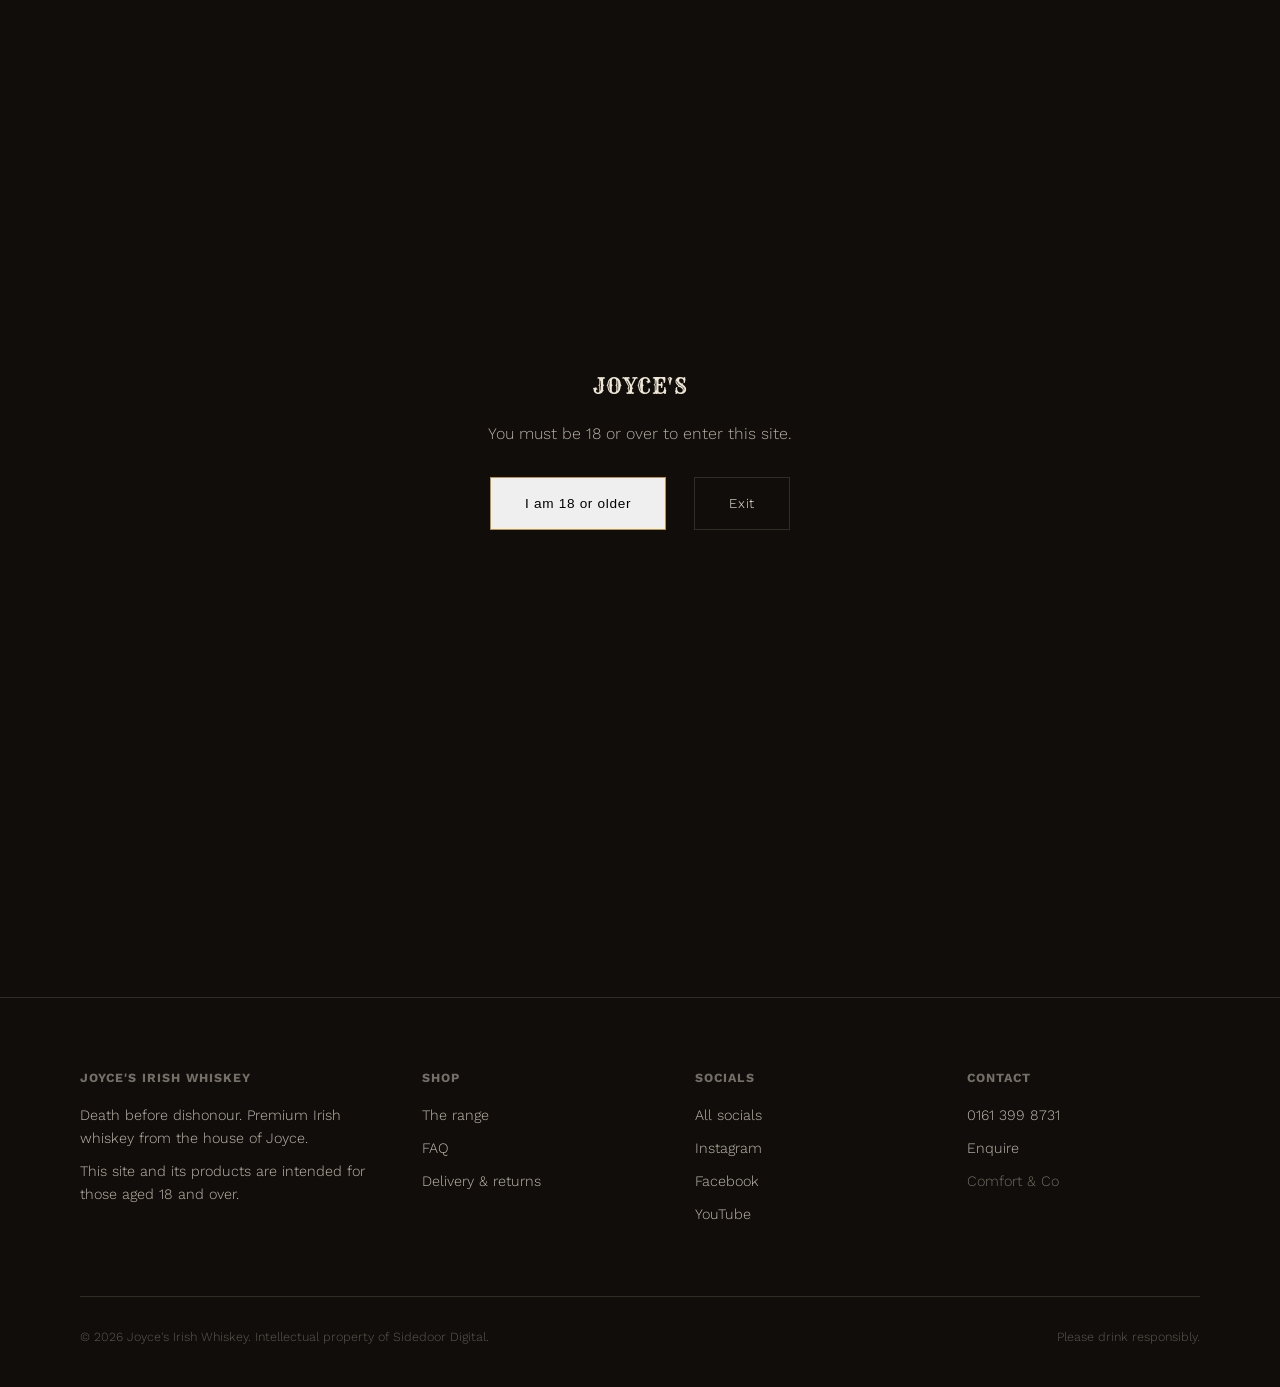
==== contact.html @ 5eaad988 "Init Commit" ====
<!DOCTYPE html>
<html lang="en">
<head>
<meta charset="UTF-8">
<meta name="viewport" content="width=device-width, initial-scale=1.0">
<title>Contact | Joyce's Irish Whiskey</title>
<meta name="description" content="Get in touch with Joyce's Irish Whiskey.">
<link rel="preconnect" href="https://fonts.googleapis.com">
<link rel="preconnect" href="https://fonts.gstatic.com" crossorigin>
<link href="https://fonts.googleapis.com/css2?family=Fraunces:opsz,wght@9..144,300;9..144,500;9..144,600;9..144,700&family=Rye&family=Work+Sans:wght@300;400;500&display=swap" rel="stylesheet">
<link rel="stylesheet" href="/styles.css">
</head>
<body>

<div id="site-header"></div>

<section class="page-hero">
  <div class="wrap">
    <div class="eyebrow-plain">Contact</div>
    <h1>Get in touch.</h1>
  </div>
</section>

<section>
  <div class="wrap contact-grid">
    <form class="contact-form" onsubmit="return false;">
      <label for="name">Name</label>
      <input id="name" type="text" required>
      <label for="email">Email</label>
      <input id="email" type="email" required>
      <label for="message">Message</label>
      <textarea id="message" rows="5" required></textarea>
      <button type="submit" class="btn">Send message</button>
    </form>
    <div class="contact-details">
      <div class="eyebrow-plain">Direct</div>
      <a href="tel:01613998731">0161 399 8731</a>
      <a href="mailto:hello@jiwhiskey.co.uk">hello@jiwhiskey.co.uk</a>
      <div class="eyebrow-plain" style="margin-top:30px;">Elsewhere</div>
      <a href="/socials.html">All socials</a>
      <a href="https://www.3dfightclubofficial.com/" target="_blank" rel="noopener">3D Fight Club</a>
    </div>
  </div>
</section>

<div id="site-footer"></div>
<script src="/partials.js"></script>
</body>
</html>
---- styles.css ----
:root{
    --ink:#100D0A;
    --parchment:#EFE7D6;
    --whiskey:#A9631E;
    --whiskey-light:#C98A3E;
    --gold:#B99242;
    --oxblood:#5C1A1A;
    --green:#1D2B20;
    --line: rgba(239,231,214,0.14);
  }
  *{box-sizing:border-box;margin:0;padding:0;}
  html{scroll-behavior:smooth;}
  body{
    background:var(--ink);
    color:var(--parchment);
    font-family:'Work Sans',sans-serif;
    font-weight:300;
    line-height:1.6;
    overflow-x:hidden;
  }
  h1,h2,h3,.display{
    font-family:'Fraunces',serif;
    font-weight:600;
    letter-spacing:-0.01em;
  }
  a{color:inherit;text-decoration:none;}
  .wrap{max-width:1200px;margin:0 auto;padding:0 40px;}
  @media(max-width:700px){.wrap{padding:0 22px;}}

  /* NAV */
  header{
    position:fixed;top:0;left:0;right:0;z-index:50;
    padding:22px 0;
    background:linear-gradient(to bottom, rgba(16,13,10,0.9), transparent);
  }
  nav{display:flex;justify-content:space-between;align-items:center;}
  .brand{font-family:'Rye',serif;font-size:1.3rem;letter-spacing:0.02em;}
  .navlinks{display:flex;gap:34px;font-size:0.85rem;letter-spacing:0.02em;}
  .navlinks a{opacity:0.75;transition:opacity 0.25s;}
  .navlinks a:hover{opacity:1;}
  .navlinks{display:none;}
  @media(min-width:820px){.navlinks{display:flex;}}

  /* HERO */
  .hero{
    min-height:100vh;
    display:flex;
    align-items:center;
    position:relative;
    padding-top:90px;
    background:
      radial-gradient(ellipse 900px 600px at 78% 40%, rgba(169,99,30,0.22), transparent 60%),
      var(--ink);
  }
  .hero .wrap{
    display:grid;
    grid-template-columns:1.1fr 0.9fr;
    gap:60px;
    align-items:center;
    width:100%;
  }
  @media(max-width:900px){.hero .wrap{grid-template-columns:1fr;}}

  .hero-copy .kicker{
    font-size:0.78rem;
    letter-spacing:0.14em;
    color:var(--whiskey-light);
    margin-bottom:22px;
  }
  .hero-copy h1{
    font-size:clamp(2.6rem,6vw,4.6rem);
    line-height:1.02;
    margin-bottom:26px;
  }
  .hero-copy .hook{
    font-family:'Rye',serif;
    font-weight:400;
    color:var(--gold);
  }
  .hero-copy p{
    max-width:44ch;
    color:rgba(239,231,214,0.72);
    font-size:1.02rem;
    margin-bottom:36px;
  }
  .btn{
    display:inline-block;
    padding:15px 34px;
    border:1px solid var(--gold);
    font-size:0.85rem;
    letter-spacing:0.05em;
    transition:background 0.25s, color 0.25s;
  }
  .btn:hover{background:var(--gold);color:var(--ink);}
  .btn-ghost{border-color:var(--line);margin-left:14px;}
  .btn-ghost:hover{background:var(--parchment);border-color:var(--parchment);}

  /* 360 VIEWER */
  .viewer-card{
    background:linear-gradient(160deg, rgba(255,255,255,0.03), rgba(255,255,255,0));
    border:1px solid var(--line);
    padding:26px;
  }
  .viewer-stage{
    height:440px;
    display:flex;align-items:center;justify-content:center;
    perspective:900px;
    cursor:grab;
    user-select:none;
    touch-action:none;
  }
  .viewer-stage:active{cursor:grabbing;}
  .bottle{
    width:150px;
    height:340px;
    position:relative;
    transform-style:preserve-3d;
    transition:transform 0.05s linear;
  }
  .bottle-face{
    position:absolute;inset:0;
    border-radius:14px 14px 6px 6px;
    background:linear-gradient(100deg, #7a4419 0%, #C98A3E 18%, #8a4f1c 40%, #5c3212 60%, #C98A3E 80%, #7a4419 100%);
    box-shadow: inset 0 0 40px rgba(0,0,0,0.5);
  }
  .bottle-neck{
    position:absolute;top:-46px;left:50%;transform:translateX(-50%);
    width:46px;height:56px;
    background:linear-gradient(100deg, #7a4419, #C98A3E, #5c3212);
    border-radius:6px 6px 2px 2px;
  }
  .bottle-label{
    position:absolute;top:120px;left:14px;right:14px;
    height:120px;
    background:rgba(239,231,214,0.94);
    color:var(--ink);
    display:flex;flex-direction:column;align-items:center;justify-content:center;
    text-align:center;padding:10px;
    border:1px solid rgba(0,0,0,0.15);
  }
  .bottle-label .lbl-brand{font-family:'Rye',serif;font-weight:400;font-size:1rem;}
  .bottle-label .lbl-sub{font-size:0.55rem;letter-spacing:0.12em;margin-top:6px;opacity:0.7;}
  .viewer-hint{
    text-align:center;font-size:0.78rem;color:rgba(239,231,214,0.5);
    margin-top:14px;letter-spacing:0.03em;
  }
  .viewer-note{
    font-size:0.72rem;color:rgba(239,231,214,0.35);text-align:center;margin-top:6px;
  }

  section{padding:120px 0;}
  .rule{height:1px;background:var(--line);}

  /* HERITAGE */
  .heritage{display:grid;grid-template-columns:0.9fr 1.1fr;gap:70px;align-items:start;}
  @media(max-width:900px){.heritage{grid-template-columns:1fr;}}
  .eyebrow-plain{color:var(--whiskey-light);font-size:0.85rem;margin-bottom:18px;}
  .heritage h2{font-size:clamp(2rem,4vw,2.8rem);margin-bottom:24px;}
  .heritage p{color:rgba(239,231,214,0.72);margin-bottom:20px;max-width:58ch;}

  /* FOUNDER */
  .founder{
    background:linear-gradient(180deg, rgba(92,26,26,0.12), transparent);
  }
  .founder .wrap{
    display:grid;grid-template-columns:0.8fr 1.2fr;gap:70px;align-items:center;
  }
  @media(max-width:900px){.founder .wrap{grid-template-columns:1fr;}}
  .founder-portrait{
    aspect-ratio:4/5;
    background:linear-gradient(145deg, #2a1d12, #100D0A);
    border:1px solid var(--line);
    display:flex;align-items:center;justify-content:center;
    font-size:0.8rem;color:rgba(239,231,214,0.3);
  }
  .founder h2{font-size:clamp(2rem,4vw,2.8rem);margin-bottom:20px;}
  .founder p{color:rgba(239,231,214,0.72);margin-bottom:18px;max-width:56ch;}
  .founder .sign{font-family:'Fraunces',serif;font-style:italic;color:var(--gold);margin-top:20px;font-size:1.1rem;}

  /* VENTURES */
  .ventures h2{font-size:clamp(1.8rem,3.4vw,2.4rem);margin-bottom:50px;}
  .venture-grid{display:grid;grid-template-columns:repeat(3,1fr);gap:1px;background:var(--line);border:1px solid var(--line);}
  @media(max-width:800px){.venture-grid{grid-template-columns:1fr;}}
  .venture-card{background:var(--ink);padding:38px;}
  .venture-card h3{font-size:1.2rem;margin-bottom:10px;}
  .venture-card p{font-size:0.88rem;color:rgba(239,231,214,0.6);margin-bottom:18px;}
  .venture-card a.link{font-size:0.8rem;color:var(--whiskey-light);border-bottom:1px solid currentColor;padding-bottom:2px;}

  .newsletter{
  background:var(--oxblood);
  padding:80px 0;
}
.news-inner{
  display:flex;justify-content:space-between;align-items:center;gap:40px;flex-wrap:wrap;
}
.newsletter h2{font-size:clamp(1.8rem,3.4vw,2.4rem);margin-bottom:10px;}
.newsletter p{color:rgba(239,231,214,0.75);max-width:36ch;}
.news-form{display:flex;gap:0;}
.news-form input{
  background:transparent;
  border:1px solid rgba(239,231,214,0.4);
  border-right:none;
  padding:15px 18px;
  color:var(--parchment);
  font-family:'Work Sans',sans-serif;
  min-width:240px;
}
.news-form input::placeholder{color:rgba(239,231,214,0.5);}
.news-form input:focus{outline:none;border-color:var(--parchment);}
.news-form .btn{border-color:rgba(239,231,214,0.4);}
.news-form .btn:hover{background:var(--parchment);border-color:var(--parchment);color:var(--ink);}
@media(max-width:600px){.news-form{flex-direction:column;width:100%;}
  .news-form input{border-right:1px solid rgba(239,231,214,0.4);border-bottom:none;min-width:0;}
  .news-form .btn{width:100%;}
}

footer{border-top:1px solid var(--line);padding:70px 0 40px;}
  .foot-grid{display:grid;grid-template-columns:1.3fr 1fr 1fr 1fr;gap:40px;margin-bottom:60px;}
  @media(max-width:800px){.foot-grid{grid-template-columns:1fr 1fr;}}
  .foot-col h4{font-size:0.78rem;letter-spacing:0.08em;color:rgba(239,231,214,0.45);margin-bottom:16px;}
  .foot-col a, .foot-col p{display:block;font-size:0.9rem;margin-bottom:10px;color:rgba(239,231,214,0.8);}
  .foot-col a:hover{color:var(--gold);}
  .foot-bottom{
    display:flex;justify-content:space-between;flex-wrap:wrap;gap:14px;
    font-size:0.78rem;color:rgba(239,231,214,0.35);
    padding-top:30px;border-top:1px solid var(--line);
  }
  .age-note{font-size:0.78rem;color:rgba(239,231,214,0.35);}

/* AGE GATE */
.age-gate{
  position:fixed;inset:0;z-index:200;
  background:var(--ink);
  display:flex;align-items:center;justify-content:center;
  text-align:center;
}
.age-gate-box p{color:rgba(239,231,214,0.75);margin:18px 0 30px;}
.age-gate-actions{display:flex;gap:14px;justify-content:center;flex-wrap:wrap;}

/* SHARED INNER PAGE HERO */
.page-hero{
  padding:170px 0 70px;
  border-bottom:1px solid var(--line);
}
.page-hero .eyebrow-plain{margin-bottom:14px;}
.page-hero h1{font-size:clamp(2.2rem,5vw,3.4rem);}

/* LONGFORM (Story page) */
.longform{max-width:70ch;}
.longform p{color:rgba(239,231,214,0.75);margin-bottom:22px;}

/* SHOP GRID */
.shop-grid{display:grid;grid-template-columns:repeat(3,1fr);gap:34px;}
@media(max-width:900px){.shop-grid{grid-template-columns:repeat(2,1fr);}}
@media(max-width:600px){.shop-grid{grid-template-columns:1fr;}}
.product-card{border:1px solid var(--line);padding:26px;}
.product-thumb{
  aspect-ratio:3/4;
  background:linear-gradient(160deg, #2a1d12, #100D0A);
  border:1px solid var(--line);
  display:flex;align-items:center;justify-content:center;
  font-size:0.78rem;color:rgba(239,231,214,0.3);
  margin-bottom:20px;
}
.product-card h3{font-size:1.1rem;margin-bottom:6px;}
.product-card .price{color:var(--whiskey-light);font-size:0.9rem;margin-bottom:16px;}

/* FAQ */
.faq-item{border-bottom:1px solid var(--line);padding:26px 0;}
.faq-item summary{cursor:pointer;font-family:'Fraunces',serif;font-size:1.1rem;list-style:none;}
.faq-item summary::-webkit-details-marker{display:none;}
.faq-item summary::after{content:'+';float:right;color:var(--gold);}
.faq-item[open] summary::after{content:'-';}
.faq-item p{color:rgba(239,231,214,0.7);margin-top:16px;max-width:60ch;}

/* SOCIALS PAGE */
.social-grid{display:grid;grid-template-columns:repeat(2,1fr);gap:1px;background:var(--line);border:1px solid var(--line);}
@media(max-width:700px){.social-grid{grid-template-columns:1fr;}}
.social-card{background:var(--ink);padding:34px;}
.social-card h3{font-size:1.1rem;margin-bottom:8px;}
.social-card p{font-size:0.88rem;color:rgba(239,231,214,0.6);margin-bottom:16px;}

/* CONTACT FORM */
.contact-grid{display:grid;grid-template-columns:1fr 1fr;gap:70px;}
@media(max-width:900px){.contact-grid{grid-template-columns:1fr;}}
.contact-form label{display:block;font-size:0.78rem;letter-spacing:0.04em;color:rgba(239,231,214,0.6);margin-bottom:8px;}
.contact-form input, .contact-form textarea{
  width:100%;background:transparent;border:1px solid var(--line);
  padding:13px 16px;color:var(--parchment);font-family:'Work Sans',sans-serif;
  margin-bottom:22px;
}
.contact-form input:focus, .contact-form textarea:focus{outline:none;border-color:var(--gold);}
.contact-details a{display:block;margin-bottom:14px;color:rgba(239,231,214,0.85);}
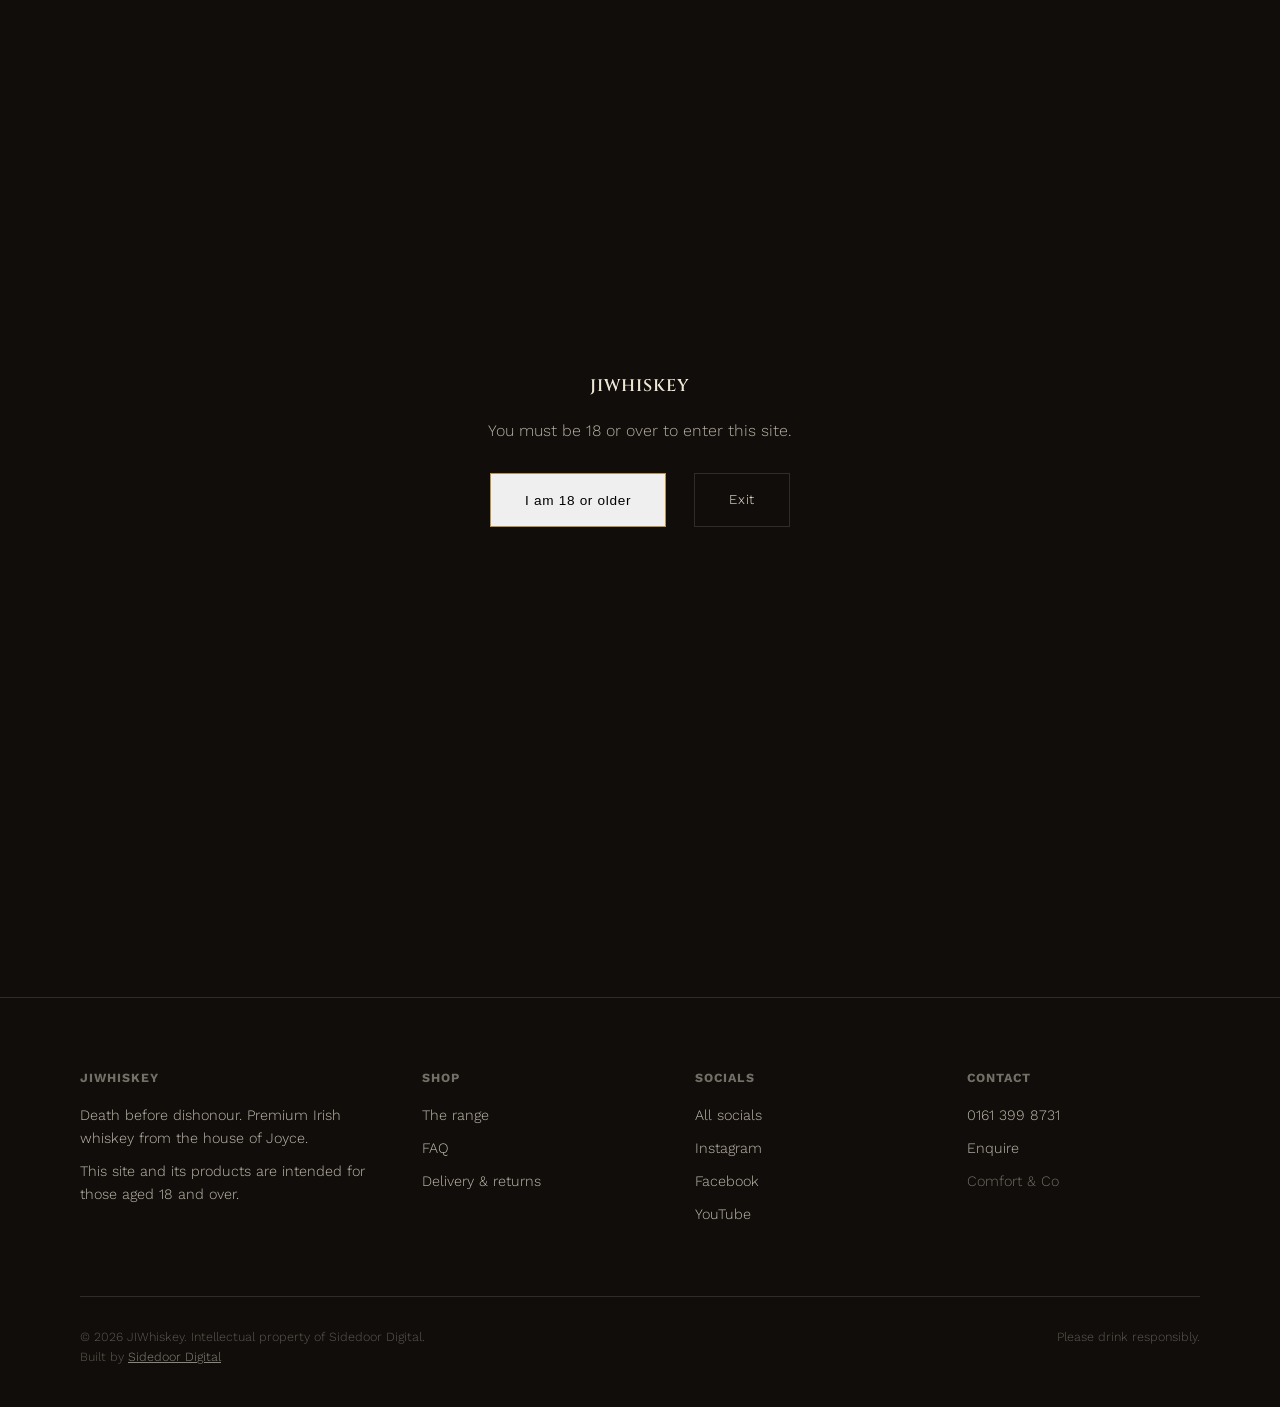
==== commit a36e066c: "new" ====
--- a/contact.html
+++ b/contact.html
@@ -3,11 +3,13 @@
 <head>
 <meta charset="UTF-8">
 <meta name="viewport" content="width=device-width, initial-scale=1.0">
-<title>Contact | Joyce's Irish Whiskey</title>
-<meta name="description" content="Get in touch with Joyce's Irish Whiskey.">
+<title>Contact | JIWhiskey</title>
+<meta name="description" content="Get in touch with JIWhiskey.">
+<link rel="canonical" href="https://www.jiwhiskey.co.uk/contact.html">
+<meta property="og:url" content="https://www.jiwhiskey.co.uk/contact.html">
 <link rel="preconnect" href="https://fonts.googleapis.com">
 <link rel="preconnect" href="https://fonts.gstatic.com" crossorigin>
-<link href="https://fonts.googleapis.com/css2?family=Fraunces:opsz,wght@9..144,300;9..144,500;9..144,600;9..144,700&family=Rye&family=Work+Sans:wght@300;400;500&display=swap" rel="stylesheet">
+<link href="https://fonts.googleapis.com/css2?family=Fraunces:opsz,wght@9..144,300;9..144,500;9..144,600;9..144,700&family=Cinzel:wght@400;600&family=Work+Sans:wght@300;400;500&display=swap" rel="stylesheet">
 <link rel="stylesheet" href="/styles.css">
 </head>
 <body>
--- a/styles.css
+++ b/styles.css
@@ -34,7 +34,7 @@
     background:linear-gradient(to bottom, rgba(16,13,10,0.9), transparent);
   }
   nav{display:flex;justify-content:space-between;align-items:center;}
-  .brand{font-family:'Rye',serif;font-size:1.3rem;letter-spacing:0.02em;}
+  .brand{font-family:'Cinzel',serif;font-weight:600;font-size:1.05rem;letter-spacing:0.06em;}
   .navlinks{display:flex;gap:34px;font-size:0.85rem;letter-spacing:0.02em;}
   .navlinks a{opacity:0.75;transition:opacity 0.25s;}
   .navlinks a:hover{opacity:1;}
@@ -73,8 +73,9 @@
     margin-bottom:26px;
   }
   .hero-copy .hook{
-    font-family:'Rye',serif;
-    font-weight:400;
+    font-family:'Fraunces',serif;
+    font-style:italic;
+    font-weight:500;
     color:var(--gold);
   }
   .hero-copy p{
@@ -138,7 +139,7 @@
     text-align:center;padding:10px;
     border:1px solid rgba(0,0,0,0.15);
   }
-  .bottle-label .lbl-brand{font-family:'Rye',serif;font-weight:400;font-size:1rem;}
+  .bottle-label .lbl-brand{font-family:'Cinzel',serif;font-weight:600;font-size:0.95rem;letter-spacing:0.06em;}
   .bottle-label .lbl-sub{font-size:0.55rem;letter-spacing:0.12em;margin-top:6px;opacity:0.7;}
   .viewer-hint{
     text-align:center;font-size:0.78rem;color:rgba(239,231,214,0.5);
@@ -249,7 +250,7 @@
 .longform{max-width:70ch;}
 .longform p{color:rgba(239,231,214,0.75);margin-bottom:22px;}
 
-/* SHOP GRID */
+/* SHOP GRID (legacy, unused after display-case redesign) */
 .shop-grid{display:grid;grid-template-columns:repeat(3,1fr);gap:34px;}
 @media(max-width:900px){.shop-grid{grid-template-columns:repeat(2,1fr);}}
 @media(max-width:600px){.shop-grid{grid-template-columns:1fr;}}
@@ -265,6 +266,83 @@
 .product-card h3{font-size:1.1rem;margin-bottom:6px;}
 .product-card .price{color:var(--whiskey-light);font-size:0.9rem;margin-bottom:16px;}
 
+/* SHOP — DISPLAY CASES */
+.case{
+  position:relative;
+  padding:110px 0;
+  border-bottom:1px solid var(--line);
+  overflow:hidden;
+}
+.case:last-of-type{border-bottom:none;}
+.case-glow{
+  position:absolute;inset:0;
+  pointer-events:none;
+  background:radial-gradient(ellipse 900px 620px at 50% 38%, var(--glow-color, rgba(169,99,30,0.22)), transparent 65%);
+}
+.case-inner{
+  position:relative;
+  display:flex;flex-direction:column;align-items:center;text-align:center;
+}
+.case-eyebrow{color:var(--whiskey-light);font-size:0.85rem;margin-bottom:10px;}
+.case-stage{
+  width:100%;
+  max-width:520px;
+  height:min(64vh, 640px);
+  display:flex;align-items:center;justify-content:center;
+  perspective:1100px;
+  cursor:grab;
+  user-select:none;
+  touch-action:none;
+  margin-bottom:36px;
+}
+.case-stage:active{cursor:grabbing;}
+.case-bottle{
+  width:min(30vw, 260px);
+  height:min(66vh, 600px);
+  position:relative;
+  transform-style:preserve-3d;
+  transition:transform 0.05s linear;
+}
+.case-bottle .bottle-face{
+  position:absolute;inset:0;
+  border-radius:20px 20px 8px 8px;
+  box-shadow: inset 0 0 70px rgba(0,0,0,0.55), 0 40px 90px rgba(0,0,0,0.5);
+}
+.case-bottle.variant-original .bottle-face{
+  background:linear-gradient(100deg, #7a4419 0%, #C98A3E 18%, #8a4f1c 40%, #5c3212 60%, #C98A3E 80%, #7a4419 100%);
+}
+.case-bottle.variant-orange .bottle-face{
+  background:linear-gradient(100deg, #A6420B 0%, #E8862E 18%, #B85416 40%, #7A340B 60%, #E8862E 80%, #A6420B 100%);
+}
+.case-bottle .bottle-neck{
+  position:absolute;top:-72px;left:50%;transform:translateX(-50%);
+  width:74px;height:88px;
+  border-radius:8px 8px 3px 3px;
+}
+.case-bottle.variant-original .bottle-neck{
+  background:linear-gradient(100deg, #7a4419, #C98A3E, #5c3212);
+}
+.case-bottle.variant-orange .bottle-neck{
+  background:linear-gradient(100deg, #A6420B, #E8862E, #7A340B);
+}
+.case-bottle .bottle-label{
+  position:absolute;top:190px;left:22px;right:22px;
+  height:200px;
+  background:rgba(239,231,214,0.95);
+  color:var(--ink);
+  display:flex;flex-direction:column;align-items:center;justify-content:center;
+  text-align:center;padding:16px;
+  border:1px solid rgba(0,0,0,0.15);
+}
+.case-bottle .bottle-label .lbl-brand{font-family:'Cinzel',serif;font-weight:600;font-size:1.5rem;letter-spacing:0.06em;}
+.case-bottle .bottle-label .lbl-sub{font-size:0.85rem;letter-spacing:0.14em;margin-top:10px;opacity:0.75;}
+.case-bottle .bottle-label .lbl-variant{font-size:0.7rem;letter-spacing:0.1em;margin-top:14px;color:var(--whiskey);}
+.case-hint{font-size:0.78rem;color:rgba(239,231,214,0.45);margin-bottom:4px;letter-spacing:0.03em;}
+.case-note{font-size:0.72rem;color:rgba(239,231,214,0.3);margin-bottom:40px;}
+.case-name{font-size:clamp(2.2rem,5vw,3.6rem);margin-bottom:16px;}
+.case-tag{color:rgba(239,231,214,0.65);max-width:48ch;margin-bottom:26px;}
+.case-price{font-size:1.3rem;color:var(--whiskey-light);margin-bottom:30px;font-family:'Fraunces',serif;}
+
 /* FAQ */
 .faq-item{border-bottom:1px solid var(--line);padding:26px 0;}
 .faq-item summary{cursor:pointer;font-family:'Fraunces',serif;font-size:1.1rem;list-style:none;}
@@ -291,3 +369,60 @@
 }
 .contact-form input:focus, .contact-form textarea:focus{outline:none;border-color:var(--gold);}
 .contact-details a{display:block;margin-bottom:14px;color:rgba(239,231,214,0.85);}
+
+/* INVESTMENT PAGE */
+.inv-banner{
+  background:rgba(185,146,66,0.08);
+  border:1px solid rgba(185,146,66,0.35);
+  color:rgba(239,231,214,0.8);
+  font-size:0.82rem;
+  letter-spacing:0.03em;
+  padding:14px 22px;
+  margin-bottom:10px;
+}
+.inv-section{border-bottom:1px solid var(--line);padding:90px 0;}
+.inv-section:last-of-type{border-bottom:none;}
+.inv-grid{display:grid;grid-template-columns:0.85fr 1.15fr;gap:70px;align-items:center;}
+.inv-grid.reverse{grid-template-columns:1.15fr 0.85fr;}
+.inv-grid.reverse .inv-media{order:2;}
+@media(max-width:900px){
+  .inv-grid, .inv-grid.reverse{grid-template-columns:1fr;}
+  .inv-grid.reverse .inv-media{order:0;}
+}
+.inv-media{
+  aspect-ratio:4/5;
+  background:
+    radial-gradient(ellipse at 50% 30%, rgba(169,99,30,0.18), transparent 65%),
+    linear-gradient(160deg, #1a140d, #100D0A 70%);
+  border:1px solid var(--line);
+  display:flex;
+  align-items:center;
+  justify-content:center;
+  text-align:center;
+  color:rgba(239,231,214,0.32);
+  font-size:0.78rem;
+  letter-spacing:0.04em;
+  overflow:hidden;
+}
+.inv-media:not(:has(img)){padding:24px;}
+.inv-media img{width:100%;height:100%;object-fit:cover;display:block;}
+.inv-list{list-style:none;margin-top:26px;}
+.inv-list li{padding-left:24px;position:relative;margin-bottom:20px;}
+.inv-list li::before{content:'';position:absolute;left:0;top:9px;width:8px;height:8px;background:var(--whiskey-light);}
+.inv-list h4{font-size:0.95rem;color:var(--parchment);margin-bottom:5px;font-family:'Work Sans',sans-serif;font-weight:500;}
+.inv-list p{font-size:0.88rem;color:rgba(239,231,214,0.62);margin:0;}
+.inv-numbered{list-style:none;margin-top:30px;display:grid;gap:26px;}
+.inv-numbered li{display:grid;grid-template-columns:44px 1fr;gap:18px;align-items:start;}
+.inv-numbered .num{font-family:'Fraunces',serif;font-size:1.3rem;color:var(--whiskey-light);}
+.inv-numbered h4{font-size:0.95rem;margin-bottom:4px;font-family:'Work Sans',sans-serif;font-weight:500;letter-spacing:0.03em;}
+.inv-numbered p{font-size:0.88rem;color:rgba(239,231,214,0.62);margin:0;}
+.inv-note{
+  margin-top:40px;
+  padding-top:30px;
+  border-top:1px solid var(--line);
+}
+.inv-note h4{font-size:0.85rem;color:var(--whiskey-light);letter-spacing:0.05em;margin-bottom:10px;}
+.inv-note p{font-size:0.9rem;color:rgba(239,231,214,0.7);max-width:60ch;}
+.inv-cta{text-align:center;padding:100px 0;}
+.inv-cta h2{font-size:clamp(2rem,4.5vw,2.8rem);margin-bottom:20px;}
+.inv-cta p{max-width:52ch;margin:0 auto 34px;color:rgba(239,231,214,0.68);}
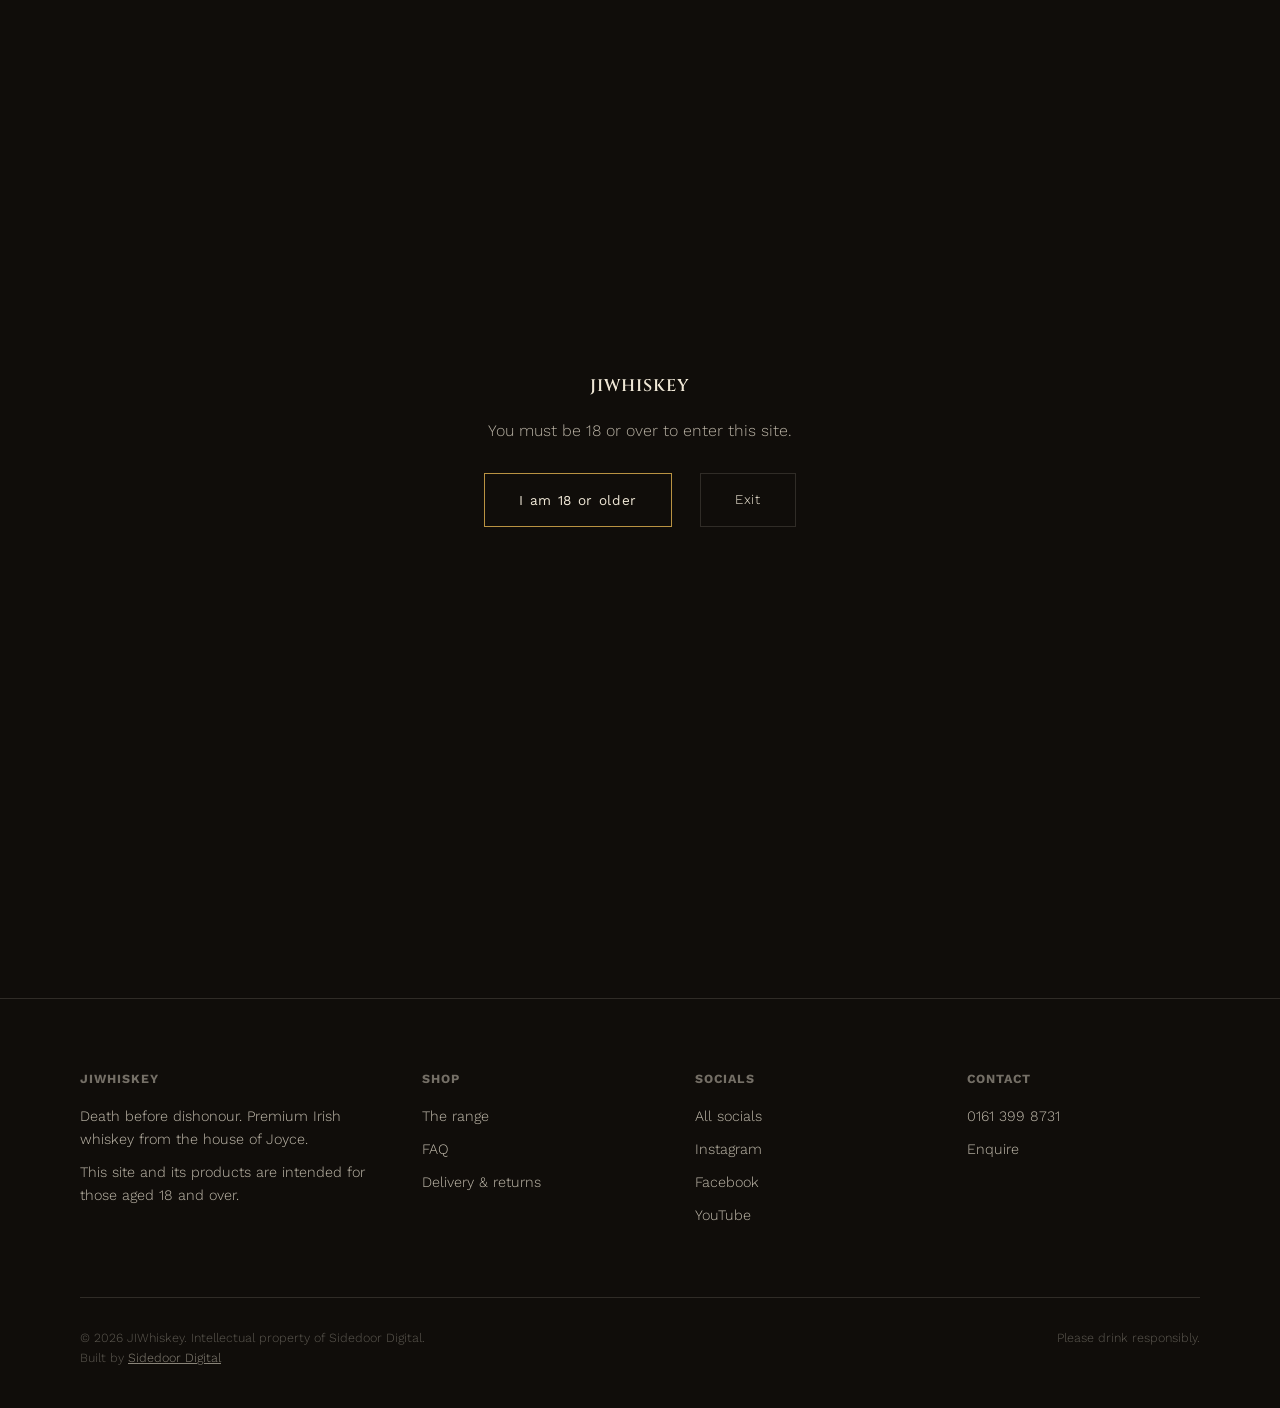
==== commit cb92d49c: "dougie joyce" ====
--- a/contact.html
+++ b/contact.html
@@ -25,13 +25,15 @@
 
 <section>
   <div class="wrap contact-grid">
-    <form class="contact-form" onsubmit="return false;">
+    <form class="contact-form" action="https://formspree.io/f/YOUR_FORM_ID" method="POST">
       <label for="name">Name</label>
-      <input id="name" type="text" required>
+      <input id="name" name="name" type="text" required>
       <label for="email">Email</label>
-      <input id="email" type="email" required>
+      <input id="email" name="email" type="email" required>
       <label for="message">Message</label>
-      <textarea id="message" rows="5" required></textarea>
+      <textarea id="message" name="message" rows="5" required></textarea>
+      <input type="hidden" name="_subject" value="New enquiry via jiwhiskey.co.uk">
+      <input type="text" name="_gotcha" style="display:none">
       <button type="submit" class="btn">Send message</button>
     </form>
     <div class="contact-details">
--- a/styles.css
+++ b/styles.css
@@ -91,8 +91,14 @@
     font-size:0.85rem;
     letter-spacing:0.05em;
     transition:background 0.25s, color 0.25s;
+    background:transparent;
+    color:inherit;
+    font-family:inherit;
+    cursor:pointer;
+    border-radius:0;
   }
   .btn:hover{background:var(--gold);color:var(--ink);}
+  .btn:disabled{opacity:0.55;cursor:default;}
   .btn-ghost{border-color:var(--line);margin-left:14px;}
   .btn-ghost:hover{background:var(--parchment);border-color:var(--parchment);}
 
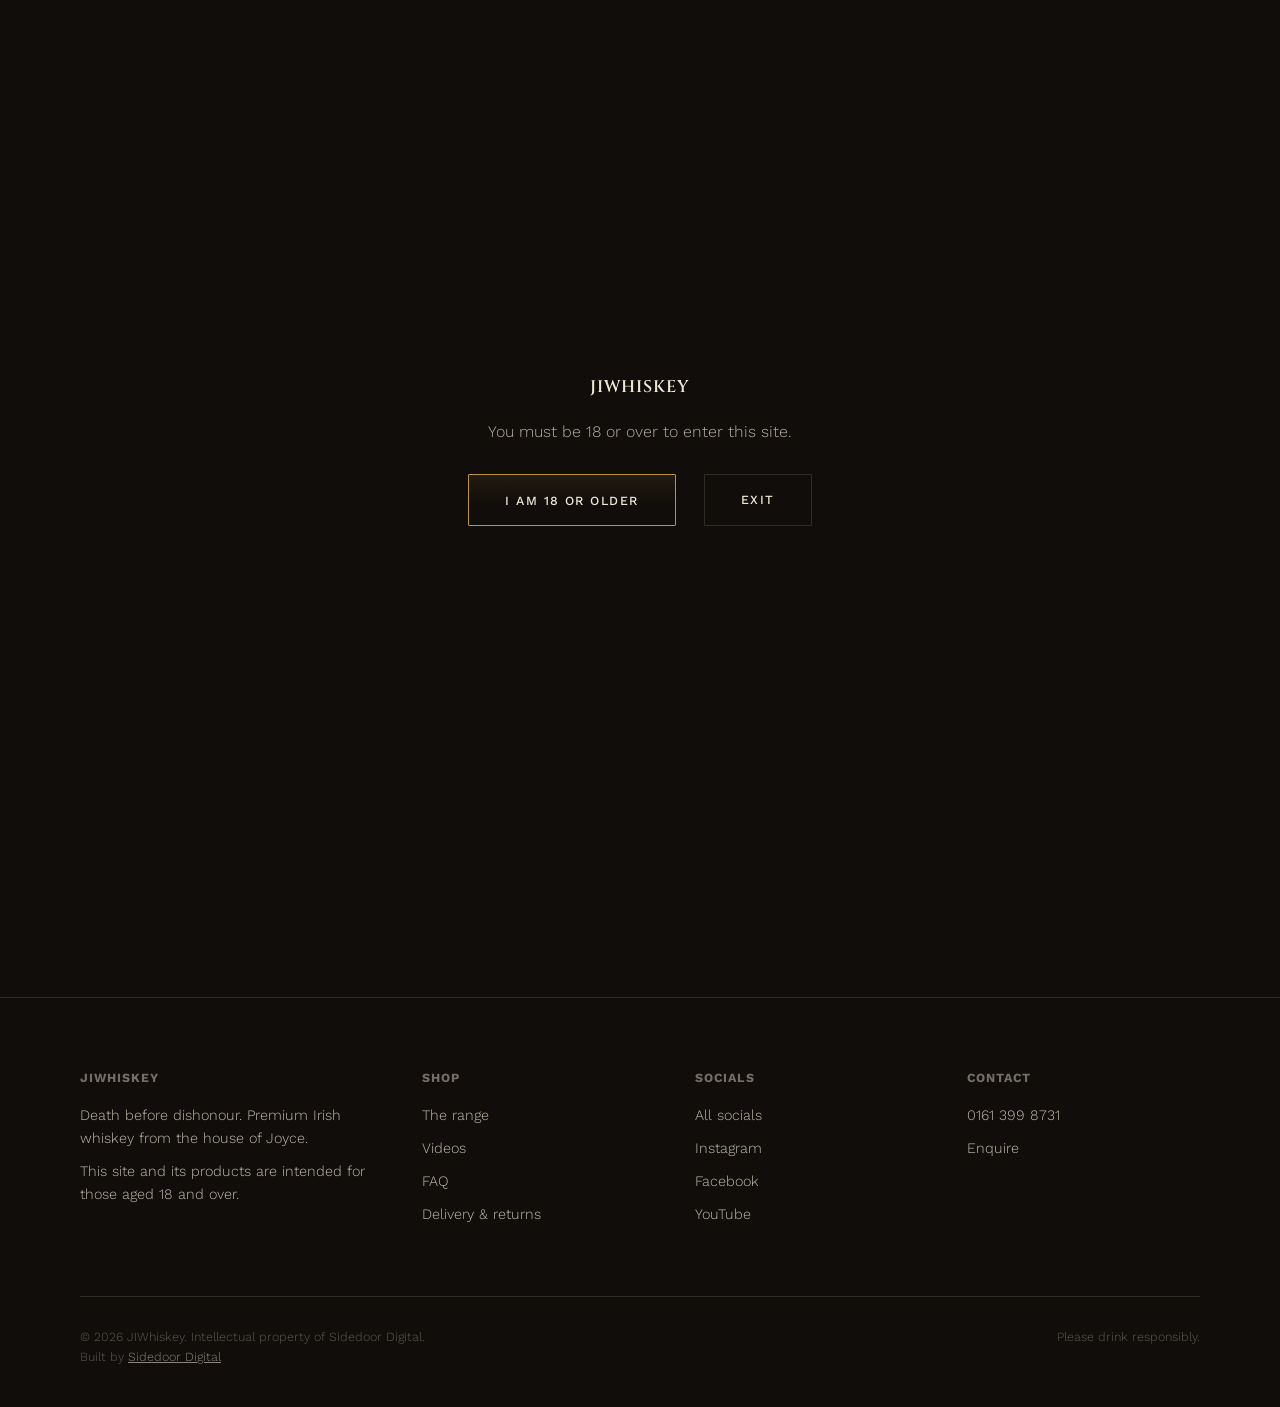
==== commit f440e01e: "poop" ====
--- a/contact.html
+++ b/contact.html
@@ -7,6 +7,23 @@
 <meta name="description" content="Get in touch with JIWhiskey.">
 <link rel="canonical" href="https://www.jiwhiskey.co.uk/contact.html">
 <meta property="og:url" content="https://www.jiwhiskey.co.uk/contact.html">
+<link rel="icon" href="/assets/icons/favicon.ico" sizes="any">
+<link rel="icon" type="image/png" sizes="32x32" href="/assets/icons/favicon-32x32.png">
+<link rel="icon" type="image/png" sizes="16x16" href="/assets/icons/favicon-16x16.png">
+<link rel="apple-touch-icon" sizes="180x180" href="/assets/icons/apple-touch-icon.png">
+<link rel="manifest" href="/site.webmanifest">
+<meta name="theme-color" content="#100D0A">
+<meta property="og:type" content="website">
+<meta property="og:site_name" content="JIWhiskey">
+<meta property="og:title" content="Contact | JIWhiskey">
+<meta property="og:description" content="Get in touch with JIWhiskey.">
+<meta property="og:image" content="https://www.jiwhiskey.co.uk/assets/img/og-image.jpg">
+<meta property="og:image:width" content="1200">
+<meta property="og:image:height" content="630">
+<meta name="twitter:card" content="summary_large_image">
+<meta name="twitter:title" content="Contact | JIWhiskey">
+<meta name="twitter:description" content="Get in touch with JIWhiskey.">
+<meta name="twitter:image" content="https://www.jiwhiskey.co.uk/assets/img/og-image.jpg">
 <link rel="preconnect" href="https://fonts.googleapis.com">
 <link rel="preconnect" href="https://fonts.gstatic.com" crossorigin>
 <link href="https://fonts.googleapis.com/css2?family=Fraunces:opsz,wght@9..144,300;9..144,500;9..144,600;9..144,700&family=Cinzel:wght@400;600&family=Work+Sans:wght@300;400;500&display=swap" rel="stylesheet">
@@ -25,16 +42,16 @@
 
 <section>
   <div class="wrap contact-grid">
-    <form class="contact-form" action="https://formspree.io/f/YOUR_FORM_ID" method="POST">
+    <form class="contact-form" id="contact-form">
       <label for="name">Name</label>
       <input id="name" name="name" type="text" required>
       <label for="email">Email</label>
       <input id="email" name="email" type="email" required>
       <label for="message">Message</label>
       <textarea id="message" name="message" rows="5" required></textarea>
-      <input type="hidden" name="_subject" value="New enquiry via jiwhiskey.co.uk">
-      <input type="text" name="_gotcha" style="display:none">
+      <input type="text" name="_gotcha" style="display:none" tabindex="-1" autocomplete="off">
       <button type="submit" class="btn">Send message</button>
+      <p id="contact-status" style="margin-top:16px;font-size:0.88rem;display:none;"></p>
     </form>
     <div class="contact-details">
       <div class="eyebrow-plain">Direct</div>
@@ -49,5 +66,42 @@
 
 <div id="site-footer"></div>
 <script src="/partials.js"></script>
+<script>
+  document.getElementById('contact-form').addEventListener('submit', async function (e) {
+    e.preventDefault();
+    var form = e.target;
+    var btn = form.querySelector('button[type="submit"]');
+    var status = document.getElementById('contact-status');
+    var original = btn.textContent;
+    btn.disabled = true;
+    btn.textContent = 'Sending…';
+    status.style.display = 'none';
+    try {
+      var res = await fetch('/api/contact', {
+        method: 'POST',
+        headers: { 'Content-Type': 'application/json' },
+        body: JSON.stringify({
+          name: form.name.value,
+          email: form.email.value,
+          message: form.message.value,
+          _gotcha: form._gotcha.value
+        })
+      });
+      var data = await res.json();
+      if (!res.ok) throw new Error(data.error || 'Something went wrong.');
+      status.textContent = "Thanks — your message is in. We'll be in touch shortly.";
+      status.style.color = '#8fbf8f';
+      status.style.display = 'block';
+      form.reset();
+    } catch (err) {
+      status.textContent = err.message;
+      status.style.color = '#c96a5c';
+      status.style.display = 'block';
+    } finally {
+      btn.disabled = false;
+      btn.textContent = original;
+    }
+  });
+</script>
 </body>
 </html>
--- a/styles.css
+++ b/styles.css
@@ -17,7 +17,19 @@
     font-weight:300;
     line-height:1.6;
     overflow-x:hidden;
-  }
+    position:relative;
+  }
+  /* Fine film-grain overlay — reads as premium print texture rather than flat digital black */
+  body::before{
+    content:'';
+    position:fixed;inset:0;
+    z-index:1;
+    pointer-events:none;
+    opacity:0.035;
+    mix-blend-mode:overlay;
+    background-image:url("data:image/svg+xml;utf8,<svg xmlns='http://www.w3.org/2000/svg' width='120' height='120'><filter id='n'><feTurbulence type='fractalNoise' baseFrequency='0.9' numOctaves='2' stitchTiles='stitch'/></filter><rect width='100%25' height='100%25' filter='url(%23n)'/></svg>");
+  }
+  header, footer, section, .age-gate{position:relative;z-index:2;}
   h1,h2,h3,.display{
     font-family:'Fraunces',serif;
     font-weight:600;
@@ -40,6 +52,50 @@
   .navlinks a:hover{opacity:1;}
   .navlinks{display:none;}
   @media(min-width:820px){.navlinks{display:flex;}}
+
+  .nav-toggle{
+    display:flex;
+    flex-direction:column;
+    justify-content:center;
+    align-items:center;
+    gap:5px;
+    width:38px;height:38px;
+    background:transparent;
+    border:1px solid var(--line);
+    cursor:pointer;
+    padding:0;
+  }
+  .nav-toggle span{
+    display:block;width:18px;height:1px;background:var(--parchment);
+    transition:transform 0.25s, opacity 0.25s;
+  }
+  .nav-toggle.open span:nth-child(1){transform:translateY(6px) rotate(45deg);}
+  .nav-toggle.open span:nth-child(2){opacity:0;}
+  .nav-toggle.open span:nth-child(3){transform:translateY(-6px) rotate(-45deg);}
+  @media(min-width:820px){.nav-toggle{display:none;}}
+  .nav-cta{display:none;}
+  @media(min-width:560px) and (max-width:819px){.nav-cta{display:inline-block;}}
+
+  .nav-mobile{
+    display:flex;
+    flex-direction:column;
+    gap:0;
+    max-height:0;
+    overflow:hidden;
+    background:var(--ink);
+    border-top:0px solid var(--line);
+    transition:max-height 0.3s ease;
+  }
+  .nav-mobile a{
+    padding:16px 22px;
+    border-bottom:1px solid var(--line);
+    font-size:0.95rem;
+  }
+  .nav-mobile.open{
+    max-height:420px;
+    border-top:1px solid var(--line);
+  }
+  @media(min-width:820px){.nav-mobile{display:none;}}
 
   /* HERO */
   .hero{
@@ -85,22 +141,54 @@
     margin-bottom:36px;
   }
   .btn{
+    position:relative;
     display:inline-block;
-    padding:15px 34px;
+    padding:15px 36px;
     border:1px solid var(--gold);
-    font-size:0.85rem;
-    letter-spacing:0.05em;
-    transition:background 0.25s, color 0.25s;
-    background:transparent;
-    color:inherit;
+    font-size:0.78rem;
+    letter-spacing:0.12em;
+    text-transform:uppercase;
+    transition:border-color 0.35s, color 0.35s, box-shadow 0.35s, transform 0.2s;
+    background:
+      linear-gradient(180deg, rgba(185,146,66,0.10), rgba(185,146,66,0) 60%),
+      transparent;
+    color:var(--parchment);
     font-family:inherit;
+    font-weight:500;
     cursor:pointer;
-    border-radius:0;
-  }
-  .btn:hover{background:var(--gold);color:var(--ink);}
-  .btn:disabled{opacity:0.55;cursor:default;}
-  .btn-ghost{border-color:var(--line);margin-left:14px;}
-  .btn-ghost:hover{background:var(--parchment);border-color:var(--parchment);}
+    border-radius:1px;
+    overflow:hidden;
+    isolation:isolate;
+  }
+  .btn::before{
+    content:'';
+    position:absolute;inset:0;
+    z-index:-1;
+    background:linear-gradient(115deg, transparent 20%, rgba(255,244,220,0.55) 42%, rgba(185,146,66,0.9) 50%, rgba(255,244,220,0.55) 58%, transparent 80%);
+    background-size:250% 100%;
+    background-position:150% 0;
+    opacity:0;
+    transition:opacity 0.35s;
+  }
+  .btn:hover{
+    color:var(--ink);
+    border-color:var(--gold);
+    box-shadow:0 10px 30px -8px rgba(185,146,66,0.55);
+    transform:translateY(-1px);
+  }
+  .btn:hover::before{
+    opacity:1;
+    background-position:-50% 0;
+    transition:background-position 0.7s ease, opacity 0.2s;
+  }
+  .btn:active{transform:translateY(0);}
+  .btn:disabled{opacity:0.5;cursor:default;transform:none;box-shadow:none;}
+  .btn:disabled::before{display:none;}
+  .btn-ghost{background:transparent;border-color:var(--line);margin-left:14px;}
+  .btn-ghost::before{display:none;}
+  .btn-ghost:hover{background:rgba(239,231,214,0.06);border-color:var(--parchment);color:var(--parchment);box-shadow:none;}
+  .btn-solid{background:var(--gold);color:var(--ink);border-color:var(--gold);}
+  .btn-solid:hover{color:var(--ink);}
 
   /* 360 VIEWER */
   .viewer-card{
@@ -108,51 +196,9 @@
     border:1px solid var(--line);
     padding:26px;
   }
-  .viewer-stage{
-    height:440px;
-    display:flex;align-items:center;justify-content:center;
-    perspective:900px;
-    cursor:grab;
-    user-select:none;
-    touch-action:none;
-  }
-  .viewer-stage:active{cursor:grabbing;}
-  .bottle{
-    width:150px;
-    height:340px;
-    position:relative;
-    transform-style:preserve-3d;
-    transition:transform 0.05s linear;
-  }
-  .bottle-face{
-    position:absolute;inset:0;
-    border-radius:14px 14px 6px 6px;
-    background:linear-gradient(100deg, #7a4419 0%, #C98A3E 18%, #8a4f1c 40%, #5c3212 60%, #C98A3E 80%, #7a4419 100%);
-    box-shadow: inset 0 0 40px rgba(0,0,0,0.5);
-  }
-  .bottle-neck{
-    position:absolute;top:-46px;left:50%;transform:translateX(-50%);
-    width:46px;height:56px;
-    background:linear-gradient(100deg, #7a4419, #C98A3E, #5c3212);
-    border-radius:6px 6px 2px 2px;
-  }
-  .bottle-label{
-    position:absolute;top:120px;left:14px;right:14px;
-    height:120px;
-    background:rgba(239,231,214,0.94);
-    color:var(--ink);
-    display:flex;flex-direction:column;align-items:center;justify-content:center;
-    text-align:center;padding:10px;
-    border:1px solid rgba(0,0,0,0.15);
-  }
-  .bottle-label .lbl-brand{font-family:'Cinzel',serif;font-weight:600;font-size:0.95rem;letter-spacing:0.06em;}
-  .bottle-label .lbl-sub{font-size:0.55rem;letter-spacing:0.12em;margin-top:6px;opacity:0.7;}
   .viewer-hint{
     text-align:center;font-size:0.78rem;color:rgba(239,231,214,0.5);
     margin-top:14px;letter-spacing:0.03em;
-  }
-  .viewer-note{
-    font-size:0.72rem;color:rgba(239,231,214,0.35);text-align:center;margin-top:6px;
   }
 
   section{padding:120px 0;}
@@ -188,10 +234,14 @@
   .ventures h2{font-size:clamp(1.8rem,3.4vw,2.4rem);margin-bottom:50px;}
   .venture-grid{display:grid;grid-template-columns:repeat(3,1fr);gap:1px;background:var(--line);border:1px solid var(--line);}
   @media(max-width:800px){.venture-grid{grid-template-columns:1fr;}}
-  .venture-card{background:var(--ink);padding:38px;}
+  .venture-card{background:var(--ink);padding:38px;transition:background 0.3s, box-shadow 0.3s;position:relative;}
+  .venture-card::after{content:'';position:absolute;left:0;right:0;bottom:0;height:2px;background:var(--gold);transform:scaleX(0);transform-origin:left;transition:transform 0.35s ease;}
+  .venture-card:hover{background:linear-gradient(180deg, rgba(185,146,66,0.06), transparent);}
+  .venture-card:hover::after{transform:scaleX(1);}
   .venture-card h3{font-size:1.2rem;margin-bottom:10px;}
   .venture-card p{font-size:0.88rem;color:rgba(239,231,214,0.6);margin-bottom:18px;}
-  .venture-card a.link{font-size:0.8rem;color:var(--whiskey-light);border-bottom:1px solid currentColor;padding-bottom:2px;}
+  .venture-card a.link{font-size:0.8rem;color:var(--whiskey-light);border-bottom:1px solid currentColor;padding-bottom:2px;transition:color 0.25s;}
+  .venture-card a.link:hover{color:var(--gold);}
 
   .newsletter{
   background:var(--oxblood);
@@ -242,6 +292,7 @@
   text-align:center;
 }
 .age-gate-box p{color:rgba(239,231,214,0.75);margin:18px 0 30px;}
+.age-gate-box{padding:0 24px;max-width:440px;}
 .age-gate-actions{display:flex;gap:14px;justify-content:center;flex-wrap:wrap;}
 
 /* SHARED INNER PAGE HERO */
@@ -251,6 +302,11 @@
 }
 .page-hero .eyebrow-plain{margin-bottom:14px;}
 .page-hero h1{font-size:clamp(2.2rem,5vw,3.4rem);}
+@media(max-width:700px){
+  .page-hero{padding:130px 0 50px;}
+  section{padding:70px 0;}
+  .case{padding:70px 0;}
+}
 
 /* LONGFORM (Story page) */
 .longform{max-width:70ch;}
@@ -278,16 +334,48 @@
   padding:110px 0;
   border-bottom:1px solid var(--line);
   overflow:hidden;
+  background:var(--ink);
 }
 .case:last-of-type{border-bottom:none;}
 .case-glow{
   position:absolute;inset:0;
   pointer-events:none;
-  background:radial-gradient(ellipse 900px 620px at 50% 38%, var(--glow-color, rgba(169,99,30,0.22)), transparent 65%);
+  background:radial-gradient(ellipse 760px 560px at 50% 34%, var(--glow-color, rgba(169,99,30,0.22)), transparent 62%);
 }
 .case-inner{
   position:relative;
   display:flex;flex-direction:column;align-items:center;text-align:center;
+}
+.case-stage-wrap{
+  position:relative;
+  width:100%;
+  margin-bottom:8px;
+}
+.case-stage-wrap::before{
+  content:'';
+  position:absolute;
+  left:50%;top:0;
+  width:60%;height:100%;
+  transform:translateX(-50%);
+  background:radial-gradient(ellipse 55% 60% at 50% 32%, rgba(255,238,210,0.14), transparent 72%);
+  pointer-events:none;
+  z-index:0;
+}
+.case-stage-wrap::after{
+  content:'';
+  position:absolute;
+  left:50%;bottom:2%;
+  width:46%;height:28px;
+  transform:translateX(-50%);
+  background:radial-gradient(ellipse 50% 50%, rgba(0,0,0,0.65), transparent 78%);
+  filter:blur(2px);
+  pointer-events:none;
+  z-index:0;
+}
+.case-stage-wrap model-viewer,
+.case-stage-wrap .case-media{
+  position:relative;
+  z-index:1;
 }
 .case-eyebrow{color:var(--whiskey-light);font-size:0.85rem;margin-bottom:10px;}
 .case-stage{
@@ -347,7 +435,13 @@
 .case-note{font-size:0.72rem;color:rgba(239,231,214,0.3);margin-bottom:40px;}
 .case-name{font-size:clamp(2.2rem,5vw,3.6rem);margin-bottom:16px;}
 .case-tag{color:rgba(239,231,214,0.65);max-width:48ch;margin-bottom:26px;}
-.case-price{font-size:1.3rem;color:var(--whiskey-light);margin-bottom:30px;font-family:'Fraunces',serif;}
+.case-price{
+  font-size:1.3rem;margin-bottom:30px;font-family:'Fraunces',serif;
+  background:linear-gradient(100deg, var(--whiskey-light) 0%, #F2D9A8 35%, var(--gold) 55%, var(--whiskey-light) 100%);
+  -webkit-background-clip:text;background-clip:text;-webkit-text-fill-color:transparent;
+}
+.case-viewer{width:100%;height:min(58vh, 460px);}
+@media(max-width:600px){.case-viewer{height:min(48vh, 380px);}}
 
 /* FAQ */
 .faq-item{border-bottom:1px solid var(--line);padding:26px 0;}
@@ -360,7 +454,8 @@
 /* SOCIALS PAGE */
 .social-grid{display:grid;grid-template-columns:repeat(2,1fr);gap:1px;background:var(--line);border:1px solid var(--line);}
 @media(max-width:700px){.social-grid{grid-template-columns:1fr;}}
-.social-card{background:var(--ink);padding:34px;}
+.social-card{background:var(--ink);padding:34px;transition:background 0.3s;}
+.social-card:hover{background:linear-gradient(180deg, rgba(185,146,66,0.06), transparent);}
 .social-card h3{font-size:1.1rem;margin-bottom:8px;}
 .social-card p{font-size:0.88rem;color:rgba(239,231,214,0.6);margin-bottom:16px;}
 
@@ -432,3 +527,22 @@
 .inv-cta{text-align:center;padding:100px 0;}
 .inv-cta h2{font-size:clamp(2rem,4.5vw,2.8rem);margin-bottom:20px;}
 .inv-cta p{max-width:52ch;margin:0 auto 34px;color:rgba(239,231,214,0.68);}
+
+/* VIDEOS PAGE */
+.video-grid{display:grid;grid-template-columns:repeat(2,1fr);gap:34px;}
+@media(max-width:800px){.video-grid{grid-template-columns:1fr;}}
+.video-card{border:1px solid var(--line);background:linear-gradient(180deg, rgba(255,255,255,0.02), transparent);transition:border-color 0.3s, box-shadow 0.3s;}
+.video-card:hover{border-color:rgba(185,146,66,0.45);box-shadow:0 20px 50px -20px rgba(0,0,0,0.6);}
+.video-frame{position:relative;width:100%;aspect-ratio:16/9;background:#000;overflow:hidden;}
+.video-frame video{position:absolute;inset:0;width:100%;height:100%;object-fit:cover;display:block;}
+.video-meta{padding:22px 24px 26px;}
+.video-meta h3{font-size:1.05rem;margin-bottom:6px;}
+.video-meta .video-date{font-size:0.75rem;color:rgba(239,231,214,0.4);letter-spacing:0.04em;}
+.video-empty{
+  text-align:center;padding:70px 20px;color:rgba(239,231,214,0.45);
+  border:1px dashed var(--line);font-size:0.92rem;
+}
+.badge-new{
+  display:inline-block;font-size:0.68rem;letter-spacing:0.08em;text-transform:uppercase;
+  color:var(--ink);background:var(--gold);padding:3px 9px;margin-left:10px;vertical-align:middle;border-radius:2px;
+}
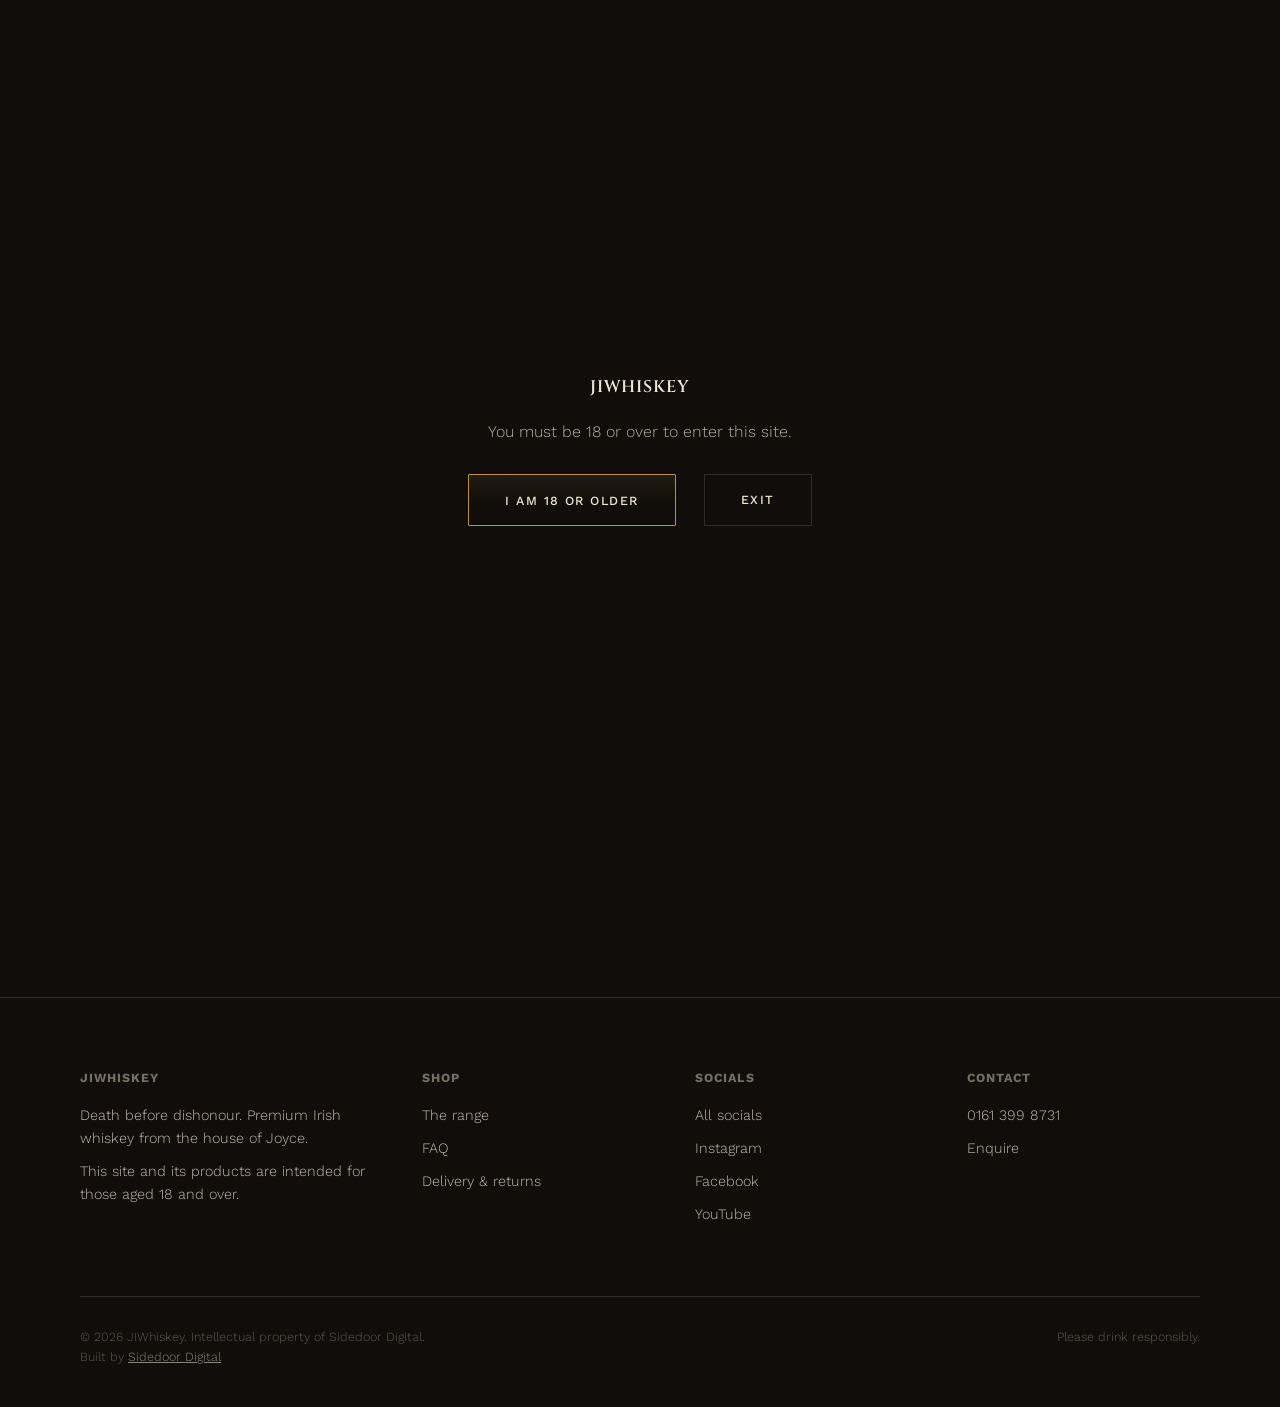
==== commit 1ddaa961: "asdad" ====
--- a/contact.html
+++ b/contact.html
@@ -89,7 +89,7 @@
       });
       var data = await res.json();
       if (!res.ok) throw new Error(data.error || 'Something went wrong.');
-      status.textContent = "Thanks — your message is in. We'll be in touch shortly.";
+      status.textContent = "Thanks, your message is in. We'll be in touch shortly.";
       status.style.color = '#8fbf8f';
       status.style.display = 'block';
       form.reset();
--- a/styles.css
+++ b/styles.css
@@ -19,7 +19,7 @@
     overflow-x:hidden;
     position:relative;
   }
-  /* Fine film-grain overlay — reads as premium print texture rather than flat digital black */
+  /* Fine film-grain overlay, reads as premium print texture rather than flat digital black */
   body::before{
     content:'';
     position:fixed;inset:0;
@@ -328,7 +328,7 @@
 .product-card h3{font-size:1.1rem;margin-bottom:6px;}
 .product-card .price{color:var(--whiskey-light);font-size:0.9rem;margin-bottom:16px;}
 
-/* SHOP — DISPLAY CASES */
+/* SHOP - DISPLAY CASES */
 .case{
   position:relative;
   padding:110px 0;
